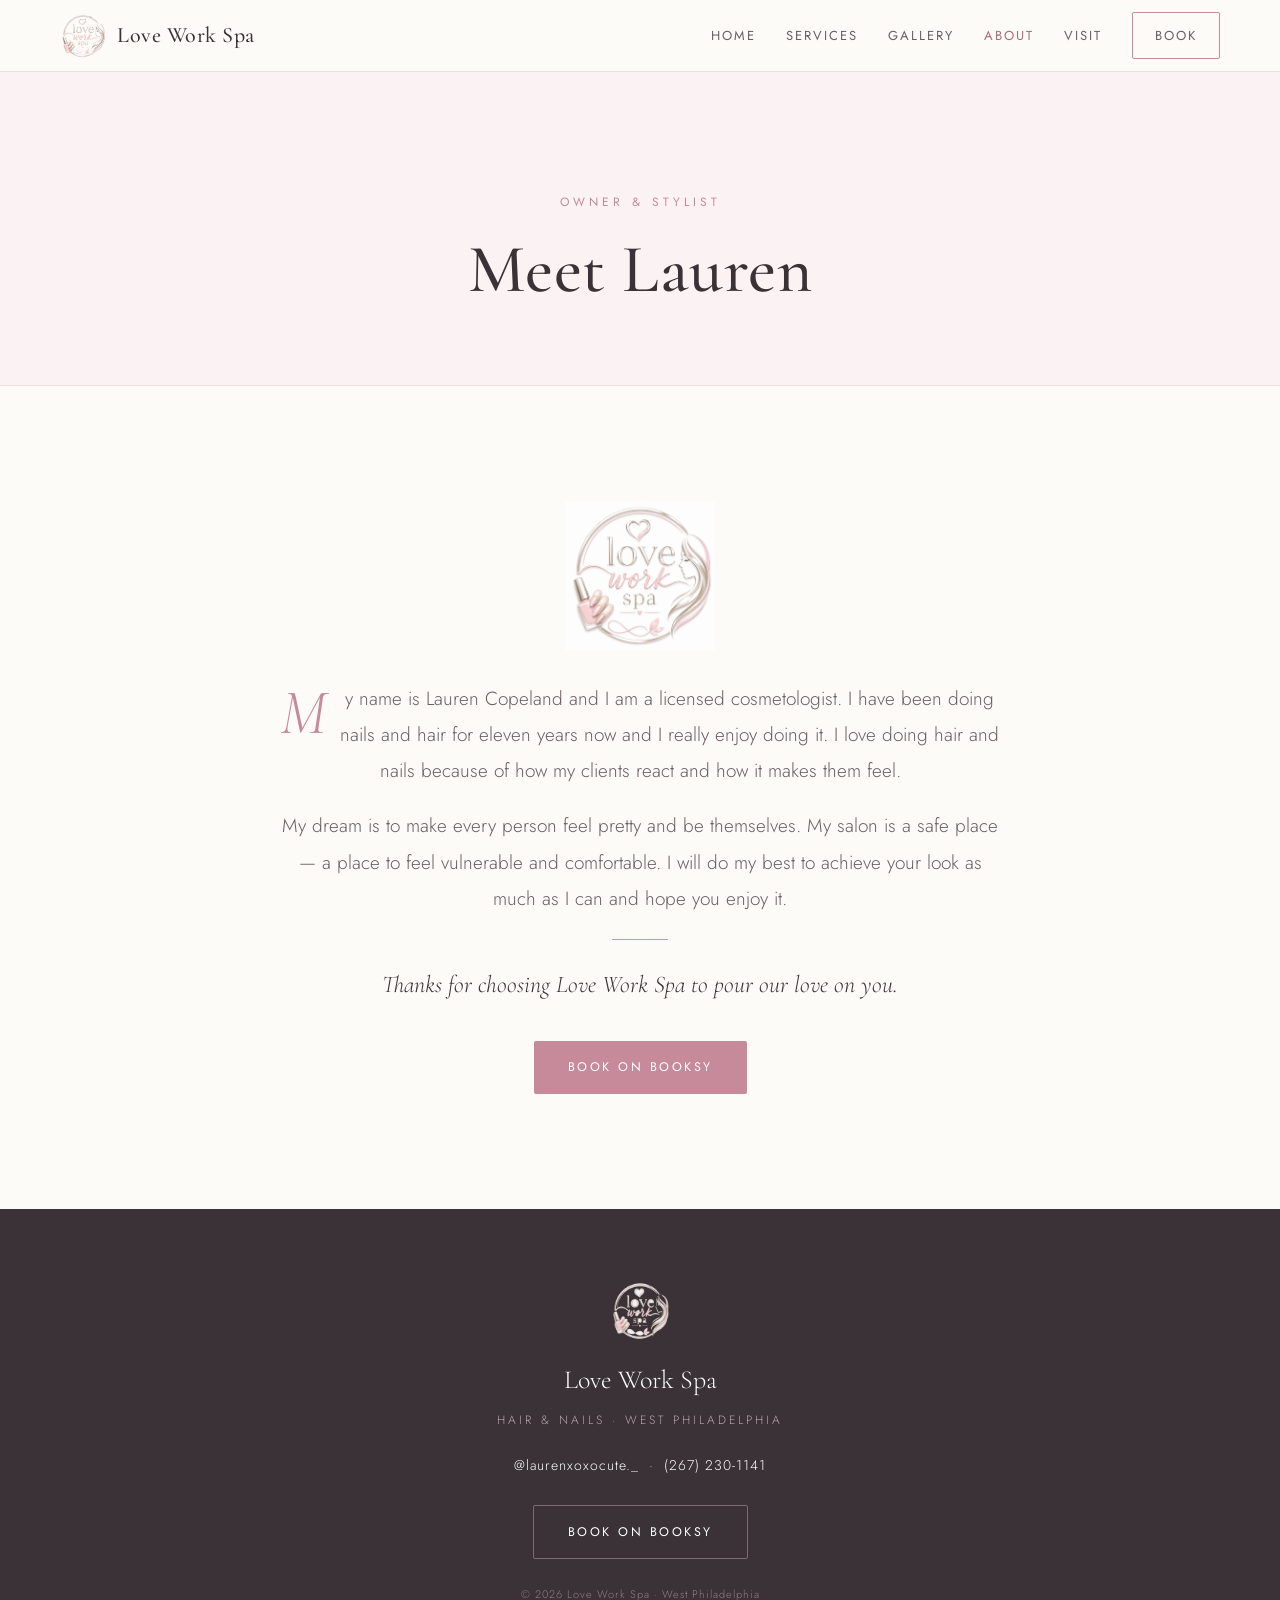
==== about.html @ d695d3a8 "Rebuild as multi-page luxury salon site (Cormorant + Jost, Home/Services/Gallery/About/Visit)" ====
<!doctype html>
<html lang="en">
<head>
<meta charset="utf-8">
<meta name="viewport" content="width=device-width, initial-scale=1">
<title>About Lauren — Love Work Spa</title>
<link rel="preconnect" href="https://fonts.googleapis.com">
<link rel="preconnect" href="https://fonts.gstatic.com" crossorigin>
<link href="https://fonts.googleapis.com/css2?family=Cormorant+Garamond:ital,wght@0,400;0,500;0,600;1,400;1,500&family=Jost:wght@300;400;500&display=swap" rel="stylesheet">
<link rel="stylesheet" href="style.css">
<link rel="icon" href="brand/logo-transparent.png">
</head>
<body>

<header class="site-header">
  <div class="wrap nav">
    <a href="index.html" class="logo-link"><img src="brand/logo-transparent.png" alt="Love Work Spa"><span>Love Work Spa</span></a>
    <nav class="menu">
      <a href="index.html">Home</a>
      <a href="services.html">Services</a>
      <a href="gallery.html">Gallery</a>
      <a href="about.html" class="active">About</a>
      <a href="book.html">Visit</a>
      <a class="btn btn-line" href="https://booksy.com/en-us/1821512_love-work-spa_nail-salon_134598_philadelphia" target="_blank" rel="noopener">Book</a>
    </nav>
  </div>
</header>

<div class="page-hero">
  <div class="wrap">
    <div class="kicker">Owner &amp; Stylist</div>
    <h1>Meet Lauren</h1>
  </div>
</div>

<section>
  <div class="wrap">
    <div class="about-body">
      <img src="brand/logo-original.png" alt="Love Work Spa" style="width:150px;margin:0 auto 30px">
      <p class="first-letter">My name is Lauren Copeland and I am a licensed cosmetologist. I have been doing nails and hair for eleven years now and I really enjoy doing it. I love doing hair and nails because of how my clients react and how it makes them feel.</p>
      <p>My dream is to make every person feel pretty and be themselves. My salon is a safe place — a place to feel vulnerable and comfortable. I will do my best to achieve your look as much as I can and hope you enjoy it.</p>
      <hr class="rule">
      <p style="font-family:var(--serif);font-style:italic;font-size:24px;color:var(--ink)">Thanks for choosing Love Work Spa to pour our love on you.</p>
      <div style="margin-top:34px"><a class="btn btn-solid" href="https://booksy.com/en-us/1821512_love-work-spa_nail-salon_134598_philadelphia" target="_blank" rel="noopener">Book on Booksy</a></div>
    </div>
  </div>
</section>

<footer class="site-footer">
  <div class="wrap">
    <img class="foot-logo" src="brand/logo-transparent.png" alt="Love Work Spa">
    <div class="fname">Love Work Spa</div>
    <div class="ftag">Hair &amp; Nails · West Philadelphia</div>
    <div class="flinks"><a href="https://instagram.com/laurenxoxocute._" target="_blank" rel="noopener">@laurenxoxocute._</a> &nbsp;·&nbsp; <a href="sms:+12672301141">(267) 230-1141</a></div>
    <a class="btn btn-line" style="border-color:#7a6d70;color:#fff" href="https://booksy.com/en-us/1821512_love-work-spa_nail-salon_134598_philadelphia" target="_blank" rel="noopener">Book on Booksy</a>
    <div class="copy">© 2026 Love Work Spa · West Philadelphia</div>
  </div>
</footer>

</body>
</html>
---- style.css ----
/* ===== Love Work Spa — luxury salon design system ===== */
:root{
  --ivory:#fdfbf7; --cream:#f7f0e9; --blush:#f4e3e6; --blush-soft:#fbf2f3;
  --rose:#c68a9a; --rose-deep:#a96b7c; --gold:#c3a878; --gold-soft:#e6dcc7;
  --ink:#3a3236; --soft-ink:#6a5f63; --mut:#a2969a; --line:#ece2dd;
  --serif:'Cormorant Garamond',Georgia,'Times New Roman',serif;
  --sans:'Jost',-apple-system,BlinkMacSystemFont,'Segoe UI',Helvetica,sans-serif;
}
*{box-sizing:border-box;}
html{scroll-behavior:smooth;}
body{margin:0;background:var(--ivory);color:var(--ink);font-family:var(--sans);
     font-weight:300;font-size:17px;line-height:1.8;-webkit-font-smoothing:antialiased;}
img{max-width:100%;display:block;}
a{color:inherit;text-decoration:none;}
.wrap{max-width:1160px;margin:0 auto;padding:0 clamp(22px,5vw,52px);}

h1,h2,h3{font-family:var(--serif);font-weight:500;margin:0;line-height:1.12;letter-spacing:.5px;}
h1{font-size:clamp(42px,7vw,82px);}
h2{font-size:clamp(30px,4.6vw,52px);}
h3{font-size:22px;}
p{margin:0 0 1em;color:var(--soft-ink);}

.kicker{font-family:var(--sans);text-transform:uppercase;letter-spacing:4px;
        font-size:12px;font-weight:400;color:var(--rose);margin-bottom:18px;}
.rule{width:56px;height:1px;background:var(--gold);margin:22px auto;border:0;}
.center{text-align:center;}

/* buttons */
.btn{display:inline-block;font-family:var(--sans);font-size:12.5px;font-weight:400;
     letter-spacing:2.5px;text-transform:uppercase;padding:15px 34px;border-radius:2px;
     transition:.25s;cursor:pointer;}
.btn-solid{background:var(--rose);color:#fff;}
.btn-solid:hover{background:var(--rose-deep);}
.btn-line{border:1px solid var(--rose);color:var(--rose-deep);}
.btn-line:hover{background:var(--rose);color:#fff;}
.btn-ivory{background:#fff;color:var(--rose-deep);}
.btn-ivory:hover{background:var(--cream);}

/* header */
.site-header{position:sticky;top:0;z-index:80;background:rgba(253,251,247,.88);
  backdrop-filter:saturate(1.3) blur(10px);border-bottom:1px solid var(--line);}
.nav{display:flex;align-items:center;justify-content:space-between;gap:20px;padding:12px 0;}
.logo-link{display:flex;align-items:center;gap:11px;}
.logo-link img{height:46px;width:46px;object-fit:contain;}
.logo-link span{font-family:var(--serif);font-size:22px;font-weight:500;letter-spacing:.5px;}
.menu{display:flex;align-items:center;gap:30px;}
.menu a{font-size:13px;letter-spacing:2px;text-transform:uppercase;color:var(--soft-ink);
        font-weight:400;transition:.2s;}
.menu a:hover,.menu a.active{color:var(--rose-deep);}
.menu .btn-line{padding:11px 22px;}
@media(max-width:820px){ .menu a:not(.btn-line){display:none;} .logo-link span{display:none;} }

/* section rhythm */
section{padding:clamp(64px,9vw,120px) 0;}
.sec-head{max-width:640px;margin:0 auto clamp(38px,5vw,62px);text-align:center;}
.sec-head p{color:var(--soft-ink);}

/* page hero (interior pages) */
.page-hero{background:var(--blush-soft);text-align:center;padding:clamp(70px,10vw,120px) 0 clamp(48px,6vw,80px);
           border-bottom:1px solid var(--line);}
.page-hero h1{font-size:clamp(40px,6vw,68px);}

/* home hero */
.hero{background:
     radial-gradient(120% 80% at 50% -10%, var(--blush-soft) 0%, var(--ivory) 60%);
     text-align:center;padding:clamp(56px,8vw,96px) 0 clamp(64px,9vw,110px);}
.hero .logo{width:clamp(140px,20vw,196px);margin:0 auto 26px;
     filter:drop-shadow(0 20px 44px rgba(176,107,124,.16));}
.hero h1{font-style:italic;font-weight:500;}
.hero .lead{max-width:560px;margin:20px auto 32px;font-size:19px;color:var(--soft-ink);}
.hero .cta{display:flex;gap:16px;justify-content:center;flex-wrap:wrap;}
.hero .meta{margin-top:30px;font-size:12px;letter-spacing:2.5px;text-transform:uppercase;color:var(--mut);}

/* three-column feature */
.trio{display:grid;grid-template-columns:repeat(3,1fr);gap:clamp(20px,4vw,50px);text-align:center;}
.trio .t h3{margin-bottom:10px;}
.trio .t p{font-size:15px;}
.trio .t .price{font-family:var(--serif);font-size:18px;color:var(--rose-deep);font-style:italic;}
@media(max-width:720px){ .trio{grid-template-columns:1fr;gap:36px;} }

/* signature photo row */
.showcase{display:grid;grid-template-columns:repeat(3,1fr);gap:16px;}
.showcase img{aspect-ratio:4/5;object-fit:cover;border-radius:3px;}
@media(max-width:720px){ .showcase{grid-template-columns:1fr 1fr;} }

/* quote / about teaser */
.quote{background:var(--cream);}
.quote blockquote{max-width:760px;margin:0 auto;text-align:center;font-family:var(--serif);
     font-style:italic;font-size:clamp(22px,3.2vw,32px);line-height:1.5;color:var(--ink);}
.quote .by{margin-top:24px;font-family:var(--sans);font-style:normal;font-size:13px;
     letter-spacing:2px;text-transform:uppercase;color:var(--rose);}

/* booking band */
.band{background:var(--rose);color:#fff;text-align:center;}
.band h2{color:#fff;}
.band p{color:rgba(255,255,255,.9);}
.band .kicker{color:rgba(255,255,255,.8);}

/* services menu */
.menu-grid{display:grid;grid-template-columns:repeat(2,1fr);gap:clamp(28px,4vw,54px);}
@media(max-width:760px){ .menu-grid{grid-template-columns:1fr;} }
.cat h3{font-size:26px;color:var(--ink);}
.cat .sub{font-size:11.5px;letter-spacing:2px;text-transform:uppercase;color:var(--mut);margin:4px 0 16px;}
.cat .line{display:flex;justify-content:space-between;gap:16px;align-items:baseline;
     padding:10px 0;border-bottom:1px solid var(--line);font-size:15.5px;color:var(--soft-ink);}
.cat .line .d{font-family:var(--serif);font-size:20px;font-style:italic;color:var(--rose-deep);white-space:nowrap;}
.cat .add{margin-top:14px;font-size:13.5px;color:var(--mut);}
.cat .add b{color:var(--ink);font-weight:500;}

/* gallery */
.gal{columns:3;column-gap:14px;}
.gal img{width:100%;margin-bottom:14px;border-radius:3px;break-inside:avoid;}
@media(max-width:900px){ .gal{columns:2;} }
@media(max-width:520px){ .gal{columns:1;} }

/* about */
.about-body{max-width:720px;margin:0 auto;text-align:center;}
.about-body p{font-size:19px;line-height:1.9;}
.first-letter::first-letter{font-family:var(--serif);font-size:64px;float:left;line-height:.8;
     padding:6px 12px 0 0;color:var(--rose);font-style:italic;}

/* visit / contact */
.info{display:grid;grid-template-columns:repeat(2,1fr);gap:2px;max-width:760px;margin:0 auto clamp(34px,5vw,50px);
     border:1px solid var(--line);background:var(--line);}
.info .cell{background:var(--ivory);padding:30px 26px;text-align:center;}
.info .lab{font-size:11px;letter-spacing:2.5px;text-transform:uppercase;color:var(--rose);margin-bottom:8px;}
.info .val{font-family:var(--serif);font-size:22px;color:var(--ink);}
.info .val a{border-bottom:1px solid var(--gold-soft);}
@media(max-width:560px){ .info{grid-template-columns:1fr;} }
.deposit{text-align:center;color:var(--mut);font-size:14px;margin-top:8px;}
.deposit b{color:var(--rose-deep);}

/* footer */
.site-footer{background:var(--ink);color:#d8ccce;text-align:center;padding:clamp(48px,6vw,72px) 0;}
.site-footer .foot-logo{height:60px;margin:0 auto 16px;opacity:.95;}
.site-footer .fname{font-family:var(--serif);font-size:26px;color:#fff;margin-bottom:6px;}
.site-footer .ftag{font-size:12px;letter-spacing:3px;text-transform:uppercase;color:#b6a9ab;margin-bottom:22px;}
.site-footer a{color:#fff;}
.site-footer .flinks{font-size:14px;letter-spacing:1px;margin-bottom:26px;}
.site-footer .copy{margin-top:26px;font-size:11px;letter-spacing:1px;color:#8f8285;}
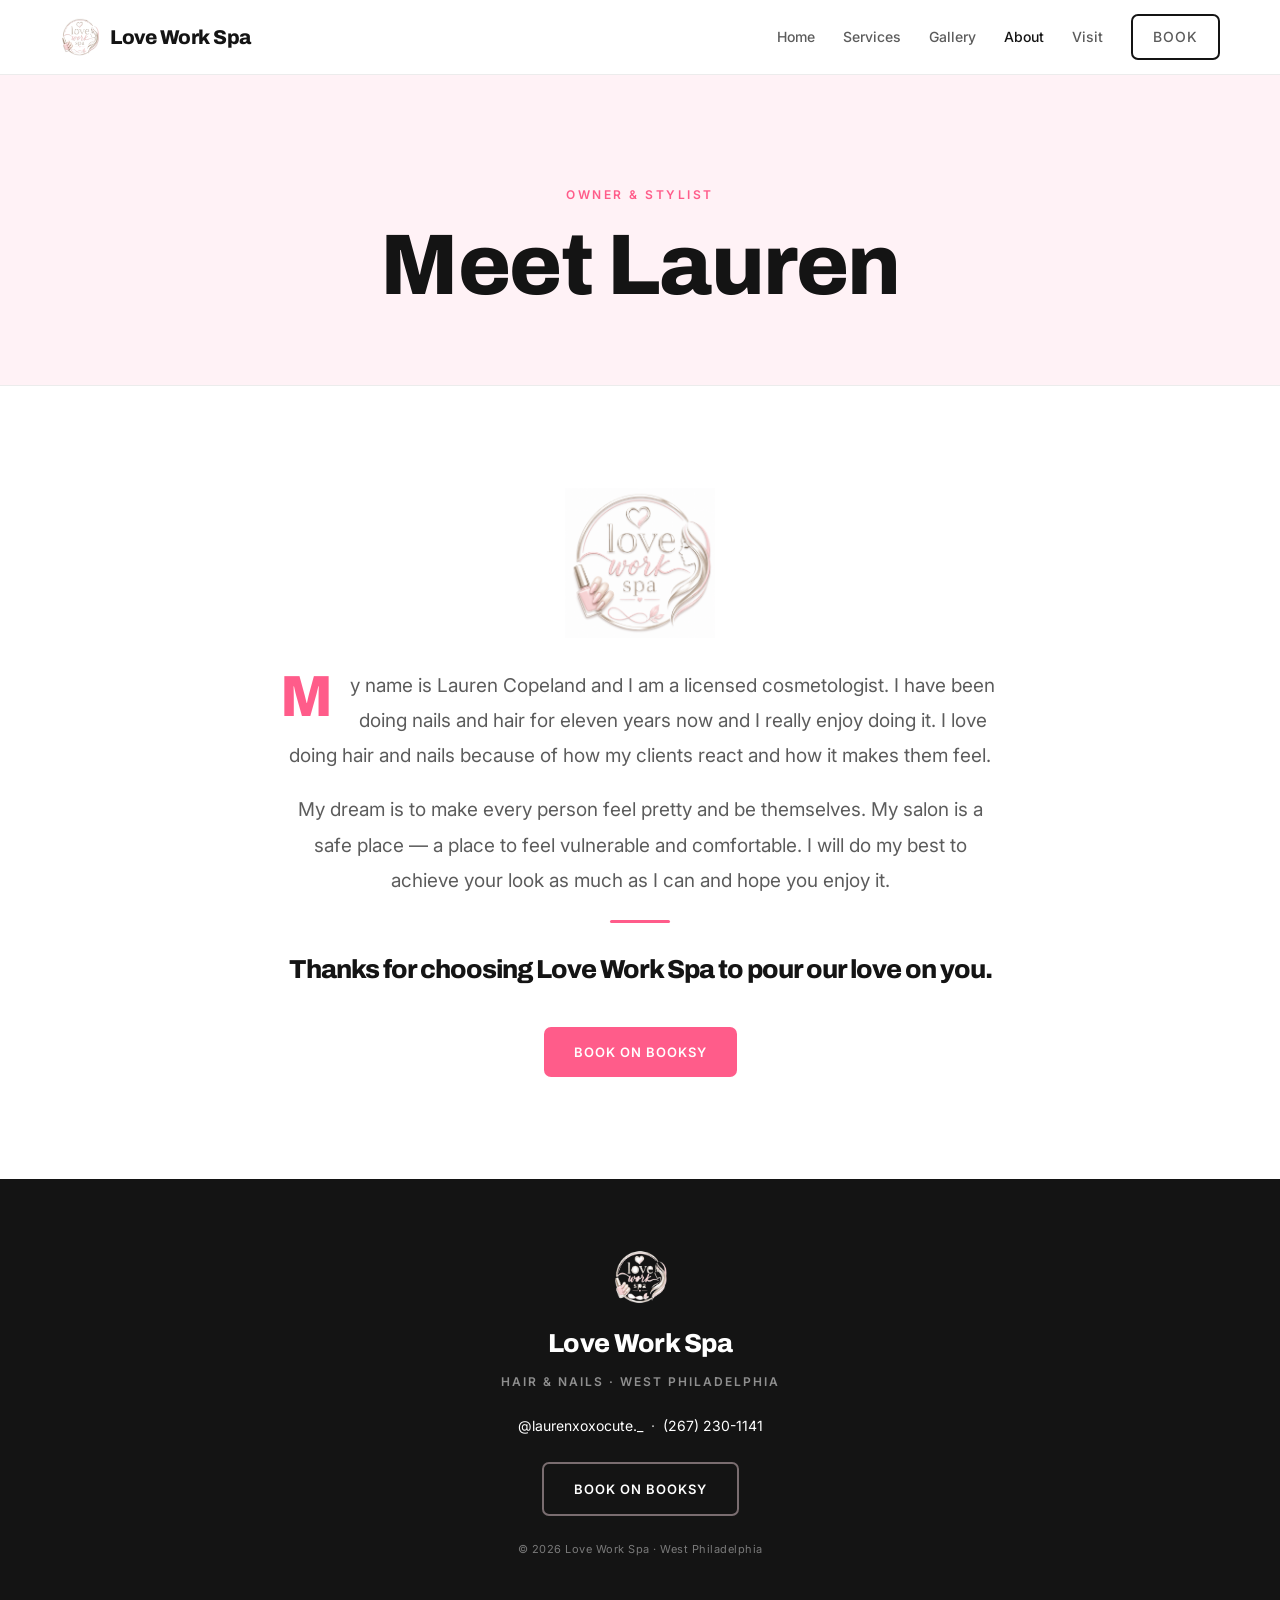
==== commit 4aeb5360: "Restyle site: Modern & Bold (Archivo + Inter, white/pink, Glossier vibe)" ====
--- a/about.html
+++ b/about.html
@@ -6,7 +6,7 @@
 <title>About Lauren — Love Work Spa</title>
 <link rel="preconnect" href="https://fonts.googleapis.com">
 <link rel="preconnect" href="https://fonts.gstatic.com" crossorigin>
-<link href="https://fonts.googleapis.com/css2?family=Cormorant+Garamond:ital,wght@0,400;0,500;0,600;1,400;1,500&family=Jost:wght@300;400;500&display=swap" rel="stylesheet">
+<link href="https://fonts.googleapis.com/css2?family=Archivo:wght@500;700;800&family=Inter:wght@300;400;500;600&display=swap" rel="stylesheet">
 <link rel="stylesheet" href="style.css">
 <link rel="icon" href="brand/logo-transparent.png">
 </head>
@@ -40,7 +40,7 @@
       <p class="first-letter">My name is Lauren Copeland and I am a licensed cosmetologist. I have been doing nails and hair for eleven years now and I really enjoy doing it. I love doing hair and nails because of how my clients react and how it makes them feel.</p>
       <p>My dream is to make every person feel pretty and be themselves. My salon is a safe place — a place to feel vulnerable and comfortable. I will do my best to achieve your look as much as I can and hope you enjoy it.</p>
       <hr class="rule">
-      <p style="font-family:var(--serif);font-style:italic;font-size:24px;color:var(--ink)">Thanks for choosing Love Work Spa to pour our love on you.</p>
+      <p style="font-family:var(--display);font-weight:800;font-size:26px;letter-spacing:-1px;color:var(--ink)">Thanks for choosing Love Work Spa to pour our love on you.</p>
       <div style="margin-top:34px"><a class="btn btn-solid" href="https://booksy.com/en-us/1821512_love-work-spa_nail-salon_134598_philadelphia" target="_blank" rel="noopener">Book on Booksy</a></div>
     </div>
   </div>
--- a/style.css
+++ b/style.css
@@ -1,140 +1,136 @@
-/* ===== Love Work Spa — luxury salon design system ===== */
+/* ===== Love Work Spa — Modern & Bold ===== */
 :root{
-  --ivory:#fdfbf7; --cream:#f7f0e9; --blush:#f4e3e6; --blush-soft:#fbf2f3;
-  --rose:#c68a9a; --rose-deep:#a96b7c; --gold:#c3a878; --gold-soft:#e6dcc7;
-  --ink:#3a3236; --soft-ink:#6a5f63; --mut:#a2969a; --line:#ece2dd;
-  --serif:'Cormorant Garamond',Georgia,'Times New Roman',serif;
-  --sans:'Jost',-apple-system,BlinkMacSystemFont,'Segoe UI',Helvetica,sans-serif;
+  --pink:#ff5c8a; --pink-deep:#e63f70; --tint:#ffd6e2; --blush-soft:#fff2f6;
+  --ink:#141414; --soft-ink:#5c5c5c; --mut:#9a9a9a; --line:#ececec; --bg:#ffffff;
+  --display:'Archivo',-apple-system,BlinkMacSystemFont,sans-serif;
+  --sans:'Inter',-apple-system,BlinkMacSystemFont,'Segoe UI',Helvetica,sans-serif;
+  --serif:'Archivo',sans-serif;
 }
 *{box-sizing:border-box;}
 html{scroll-behavior:smooth;}
-body{margin:0;background:var(--ivory);color:var(--ink);font-family:var(--sans);
-     font-weight:300;font-size:17px;line-height:1.8;-webkit-font-smoothing:antialiased;}
+body{margin:0;background:var(--bg);color:var(--ink);font-family:var(--sans);
+     font-weight:400;font-size:17px;line-height:1.7;-webkit-font-smoothing:antialiased;}
 img{max-width:100%;display:block;}
 a{color:inherit;text-decoration:none;}
-.wrap{max-width:1160px;margin:0 auto;padding:0 clamp(22px,5vw,52px);}
+.wrap{max-width:1160px;margin:0 auto;padding:0 clamp(20px,5vw,52px);}
 
-h1,h2,h3{font-family:var(--serif);font-weight:500;margin:0;line-height:1.12;letter-spacing:.5px;}
-h1{font-size:clamp(42px,7vw,82px);}
-h2{font-size:clamp(30px,4.6vw,52px);}
-h3{font-size:22px;}
+h1,h2,h3{font-family:var(--display);font-weight:800;margin:0;line-height:1.04;letter-spacing:-1.5px;color:var(--ink);}
+h1{font-size:clamp(40px,7.5vw,86px);}
+h2{font-size:clamp(30px,4.6vw,54px);}
+h3{font-size:22px;letter-spacing:-.5px;}
 p{margin:0 0 1em;color:var(--soft-ink);}
 
-.kicker{font-family:var(--sans);text-transform:uppercase;letter-spacing:4px;
-        font-size:12px;font-weight:400;color:var(--rose);margin-bottom:18px;}
-.rule{width:56px;height:1px;background:var(--gold);margin:22px auto;border:0;}
+.kicker{font-family:var(--sans);text-transform:uppercase;letter-spacing:2.5px;
+        font-size:12px;font-weight:600;color:var(--pink);margin-bottom:16px;}
+.rule{width:60px;height:3px;background:var(--pink);margin:22px auto;border:0;border-radius:2px;}
 .center{text-align:center;}
 
-/* buttons */
-.btn{display:inline-block;font-family:var(--sans);font-size:12.5px;font-weight:400;
-     letter-spacing:2.5px;text-transform:uppercase;padding:15px 34px;border-radius:2px;
-     transition:.25s;cursor:pointer;}
-.btn-solid{background:var(--rose);color:#fff;}
-.btn-solid:hover{background:var(--rose-deep);}
-.btn-line{border:1px solid var(--rose);color:var(--rose-deep);}
-.btn-line:hover{background:var(--rose);color:#fff;}
-.btn-ivory{background:#fff;color:var(--rose-deep);}
-.btn-ivory:hover{background:var(--cream);}
+.btn{display:inline-block;font-family:var(--sans);font-size:13px;font-weight:600;
+     letter-spacing:1px;text-transform:uppercase;padding:14px 30px;border-radius:7px;transition:.2s;cursor:pointer;}
+.btn-solid{background:var(--pink);color:#fff;}
+.btn-solid:hover{background:var(--pink-deep);}
+.btn-line{border:2px solid var(--ink);color:var(--ink);}
+.btn-line:hover{background:var(--ink);color:#fff;}
+.btn-ivory{background:#fff;color:var(--pink-deep);}
+.btn-ivory:hover{background:var(--tint);}
 
 /* header */
-.site-header{position:sticky;top:0;z-index:80;background:rgba(253,251,247,.88);
-  backdrop-filter:saturate(1.3) blur(10px);border-bottom:1px solid var(--line);}
-.nav{display:flex;align-items:center;justify-content:space-between;gap:20px;padding:12px 0;}
-.logo-link{display:flex;align-items:center;gap:11px;}
-.logo-link img{height:46px;width:46px;object-fit:contain;}
-.logo-link span{font-family:var(--serif);font-size:22px;font-weight:500;letter-spacing:.5px;}
-.menu{display:flex;align-items:center;gap:30px;}
-.menu a{font-size:13px;letter-spacing:2px;text-transform:uppercase;color:var(--soft-ink);
-        font-weight:400;transition:.2s;}
-.menu a:hover,.menu a.active{color:var(--rose-deep);}
-.menu .btn-line{padding:11px 22px;}
+.site-header{position:sticky;top:0;z-index:80;background:rgba(255,255,255,.92);
+  backdrop-filter:blur(10px);border-bottom:1px solid var(--line);}
+.nav{display:flex;align-items:center;justify-content:space-between;gap:20px;padding:14px 0;}
+.logo-link{display:flex;align-items:center;gap:10px;}
+.logo-link img{height:40px;width:40px;object-fit:contain;}
+.logo-link span{font-family:var(--display);font-size:20px;font-weight:800;letter-spacing:-.5px;}
+.menu{display:flex;align-items:center;gap:28px;}
+.menu a{font-size:14px;font-weight:500;color:var(--soft-ink);transition:.2s;}
+.menu a:hover,.menu a.active{color:var(--ink);}
+.menu .btn-line{padding:9px 20px;}
 @media(max-width:820px){ .menu a:not(.btn-line){display:none;} .logo-link span{display:none;} }
 
-/* section rhythm */
-section{padding:clamp(64px,9vw,120px) 0;}
-.sec-head{max-width:640px;margin:0 auto clamp(38px,5vw,62px);text-align:center;}
+section{padding:clamp(60px,8vw,110px) 0;}
+.sec-head{max-width:640px;margin:0 auto clamp(36px,5vw,58px);text-align:center;}
 .sec-head p{color:var(--soft-ink);}
 
-/* page hero (interior pages) */
-.page-hero{background:var(--blush-soft);text-align:center;padding:clamp(70px,10vw,120px) 0 clamp(48px,6vw,80px);
-           border-bottom:1px solid var(--line);}
-.page-hero h1{font-size:clamp(40px,6vw,68px);}
+.page-hero{background:var(--blush-soft);text-align:center;
+  padding:clamp(64px,9vw,110px) 0 clamp(46px,6vw,74px);border-bottom:1px solid var(--line);}
 
 /* home hero */
-.hero{background:
-     radial-gradient(120% 80% at 50% -10%, var(--blush-soft) 0%, var(--ivory) 60%);
-     text-align:center;padding:clamp(56px,8vw,96px) 0 clamp(64px,9vw,110px);}
-.hero .logo{width:clamp(140px,20vw,196px);margin:0 auto 26px;
-     filter:drop-shadow(0 20px 44px rgba(176,107,124,.16));}
-.hero h1{font-style:italic;font-weight:500;}
+.hero{text-align:center;padding:clamp(50px,7vw,90px) 0 clamp(60px,8vw,100px);
+  background:radial-gradient(130% 90% at 50% 0%, var(--blush-soft), #fff 62%);}
+.hero .logo{width:clamp(120px,16vw,168px);margin:0 auto 22px;}
+.hero h1{font-style:normal;}
 .hero .lead{max-width:560px;margin:20px auto 32px;font-size:19px;color:var(--soft-ink);}
-.hero .cta{display:flex;gap:16px;justify-content:center;flex-wrap:wrap;}
-.hero .meta{margin-top:30px;font-size:12px;letter-spacing:2.5px;text-transform:uppercase;color:var(--mut);}
+.hero .cta{display:flex;gap:14px;justify-content:center;flex-wrap:wrap;}
+.hero .meta{margin-top:28px;font-size:12px;letter-spacing:1.5px;text-transform:uppercase;color:var(--mut);font-weight:600;}
 
-/* three-column feature */
-.trio{display:grid;grid-template-columns:repeat(3,1fr);gap:clamp(20px,4vw,50px);text-align:center;}
+/* trio */
+.trio{display:grid;grid-template-columns:repeat(3,1fr);gap:clamp(18px,3vw,26px);text-align:center;}
+.trio .t{padding:34px 24px;border:1px solid var(--line);border-radius:16px;transition:.2s;}
+.trio .t:hover{border-color:var(--pink);box-shadow:0 22px 44px -30px rgba(255,92,138,.6);}
 .trio .t h3{margin-bottom:10px;}
 .trio .t p{font-size:15px;}
-.trio .t .price{font-family:var(--serif);font-size:18px;color:var(--rose-deep);font-style:italic;}
-@media(max-width:720px){ .trio{grid-template-columns:1fr;gap:36px;} }
+.trio .t .price{font-family:var(--display);font-weight:800;font-size:18px;color:var(--pink);}
+@media(max-width:720px){ .trio{grid-template-columns:1fr;} }
 
-/* signature photo row */
+/* showcase */
 .showcase{display:grid;grid-template-columns:repeat(3,1fr);gap:16px;}
-.showcase img{aspect-ratio:4/5;object-fit:cover;border-radius:3px;}
+.showcase img{aspect-ratio:4/5;object-fit:cover;border-radius:12px;}
 @media(max-width:720px){ .showcase{grid-template-columns:1fr 1fr;} }
 
-/* quote / about teaser */
-.quote{background:var(--cream);}
-.quote blockquote{max-width:760px;margin:0 auto;text-align:center;font-family:var(--serif);
-     font-style:italic;font-size:clamp(22px,3.2vw,32px);line-height:1.5;color:var(--ink);}
-.quote .by{margin-top:24px;font-family:var(--sans);font-style:normal;font-size:13px;
-     letter-spacing:2px;text-transform:uppercase;color:var(--rose);}
+/* quote (dark) */
+.quote{background:var(--ink);}
+.quote blockquote{max-width:820px;margin:0 auto;text-align:center;font-family:var(--display);
+  font-weight:800;font-size:clamp(26px,4vw,44px);line-height:1.18;letter-spacing:-1px;color:#fff;}
+.quote .by{margin-top:22px;font-family:var(--sans);font-size:13px;font-weight:600;
+  letter-spacing:2px;text-transform:uppercase;color:var(--pink);}
+.quote .btn-line{border-color:#fff;color:#fff;}
+.quote .btn-line:hover{background:#fff;color:var(--ink);}
 
-/* booking band */
-.band{background:var(--rose);color:#fff;text-align:center;}
-.band h2{color:#fff;}
-.band p{color:rgba(255,255,255,.9);}
-.band .kicker{color:rgba(255,255,255,.8);}
+/* band */
+.band{background:var(--pink);color:#fff;text-align:center;}
+.band h2{color:#fff;} .band .kicker{color:#fff;opacity:.9;} .band p{color:rgba(255,255,255,.92);}
 
-/* services menu */
-.menu-grid{display:grid;grid-template-columns:repeat(2,1fr);gap:clamp(28px,4vw,54px);}
+/* services */
+.menu-grid{display:grid;grid-template-columns:repeat(2,1fr);gap:clamp(22px,3vw,32px);}
 @media(max-width:760px){ .menu-grid{grid-template-columns:1fr;} }
-.cat h3{font-size:26px;color:var(--ink);}
-.cat .sub{font-size:11.5px;letter-spacing:2px;text-transform:uppercase;color:var(--mut);margin:4px 0 16px;}
+.cat{padding:28px;border:1px solid var(--line);border-radius:16px;}
+.cat h3{font-size:24px;}
+.cat .sub{font-size:11.5px;font-weight:600;letter-spacing:1.5px;text-transform:uppercase;color:var(--pink);margin:4px 0 16px;}
 .cat .line{display:flex;justify-content:space-between;gap:16px;align-items:baseline;
-     padding:10px 0;border-bottom:1px solid var(--line);font-size:15.5px;color:var(--soft-ink);}
-.cat .line .d{font-family:var(--serif);font-size:20px;font-style:italic;color:var(--rose-deep);white-space:nowrap;}
+  padding:9px 0;border-bottom:1px solid var(--line);font-size:15.5px;color:var(--soft-ink);}
+.cat .line .d{font-family:var(--display);font-weight:700;font-size:16px;color:var(--ink);white-space:nowrap;}
 .cat .add{margin-top:14px;font-size:13.5px;color:var(--mut);}
-.cat .add b{color:var(--ink);font-weight:500;}
+.cat .add b{color:var(--ink);font-weight:600;}
 
 /* gallery */
 .gal{columns:3;column-gap:14px;}
-.gal img{width:100%;margin-bottom:14px;border-radius:3px;break-inside:avoid;}
+.gal img{width:100%;margin-bottom:14px;border-radius:12px;break-inside:avoid;}
 @media(max-width:900px){ .gal{columns:2;} }
 @media(max-width:520px){ .gal{columns:1;} }
 
 /* about */
 .about-body{max-width:720px;margin:0 auto;text-align:center;}
-.about-body p{font-size:19px;line-height:1.9;}
-.first-letter::first-letter{font-family:var(--serif);font-size:64px;float:left;line-height:.8;
-     padding:6px 12px 0 0;color:var(--rose);font-style:italic;}
+.about-body p{font-size:19px;line-height:1.85;}
+.first-letter::first-letter{font-family:var(--display);font-weight:800;font-size:58px;
+  float:left;line-height:.8;padding:6px 12px 0 0;color:var(--pink);}
 
-/* visit / contact */
-.info{display:grid;grid-template-columns:repeat(2,1fr);gap:2px;max-width:760px;margin:0 auto clamp(34px,5vw,50px);
-     border:1px solid var(--line);background:var(--line);}
-.info .cell{background:var(--ivory);padding:30px 26px;text-align:center;}
-.info .lab{font-size:11px;letter-spacing:2.5px;text-transform:uppercase;color:var(--rose);margin-bottom:8px;}
-.info .val{font-family:var(--serif);font-size:22px;color:var(--ink);}
-.info .val a{border-bottom:1px solid var(--gold-soft);}
+/* info */
+.info{display:grid;grid-template-columns:repeat(2,1fr);gap:14px;max-width:760px;margin:0 auto clamp(32px,5vw,48px);}
+.info .cell{background:var(--blush-soft);padding:30px 26px;text-align:center;border-radius:14px;}
+.info .lab{font-size:11px;font-weight:600;letter-spacing:2px;text-transform:uppercase;color:var(--pink);margin-bottom:8px;}
+.info .val{font-family:var(--display);font-weight:700;font-size:20px;color:var(--ink);letter-spacing:-.5px;}
+.info .val a{border-bottom:2px solid var(--tint);}
 @media(max-width:560px){ .info{grid-template-columns:1fr;} }
 .deposit{text-align:center;color:var(--mut);font-size:14px;margin-top:8px;}
-.deposit b{color:var(--rose-deep);}
+.deposit b{color:var(--pink);}
 
 /* footer */
-.site-footer{background:var(--ink);color:#d8ccce;text-align:center;padding:clamp(48px,6vw,72px) 0;}
-.site-footer .foot-logo{height:60px;margin:0 auto 16px;opacity:.95;}
-.site-footer .fname{font-family:var(--serif);font-size:26px;color:#fff;margin-bottom:6px;}
-.site-footer .ftag{font-size:12px;letter-spacing:3px;text-transform:uppercase;color:#b6a9ab;margin-bottom:22px;}
+.site-footer{background:var(--ink);color:#c9c9c9;text-align:center;padding:clamp(46px,6vw,70px) 0;}
+.site-footer .foot-logo{height:56px;margin:0 auto 16px;}
+.site-footer .fname{font-family:var(--display);font-weight:800;font-size:26px;color:#fff;letter-spacing:-.5px;margin-bottom:6px;}
+.site-footer .ftag{font-size:12px;font-weight:600;letter-spacing:2px;text-transform:uppercase;color:#8f8f8f;margin-bottom:22px;}
 .site-footer a{color:#fff;}
-.site-footer .flinks{font-size:14px;letter-spacing:1px;margin-bottom:26px;}
-.site-footer .copy{margin-top:26px;font-size:11px;letter-spacing:1px;color:#8f8285;}
+.site-footer .flinks{font-size:14px;margin-bottom:24px;}
+.site-footer .btn-line{border-color:#fff;color:#fff;}
+.site-footer .btn-line:hover{background:#fff;color:var(--ink);}
+.site-footer .copy{margin-top:24px;font-size:11px;letter-spacing:.5px;color:#7a7a7a;}
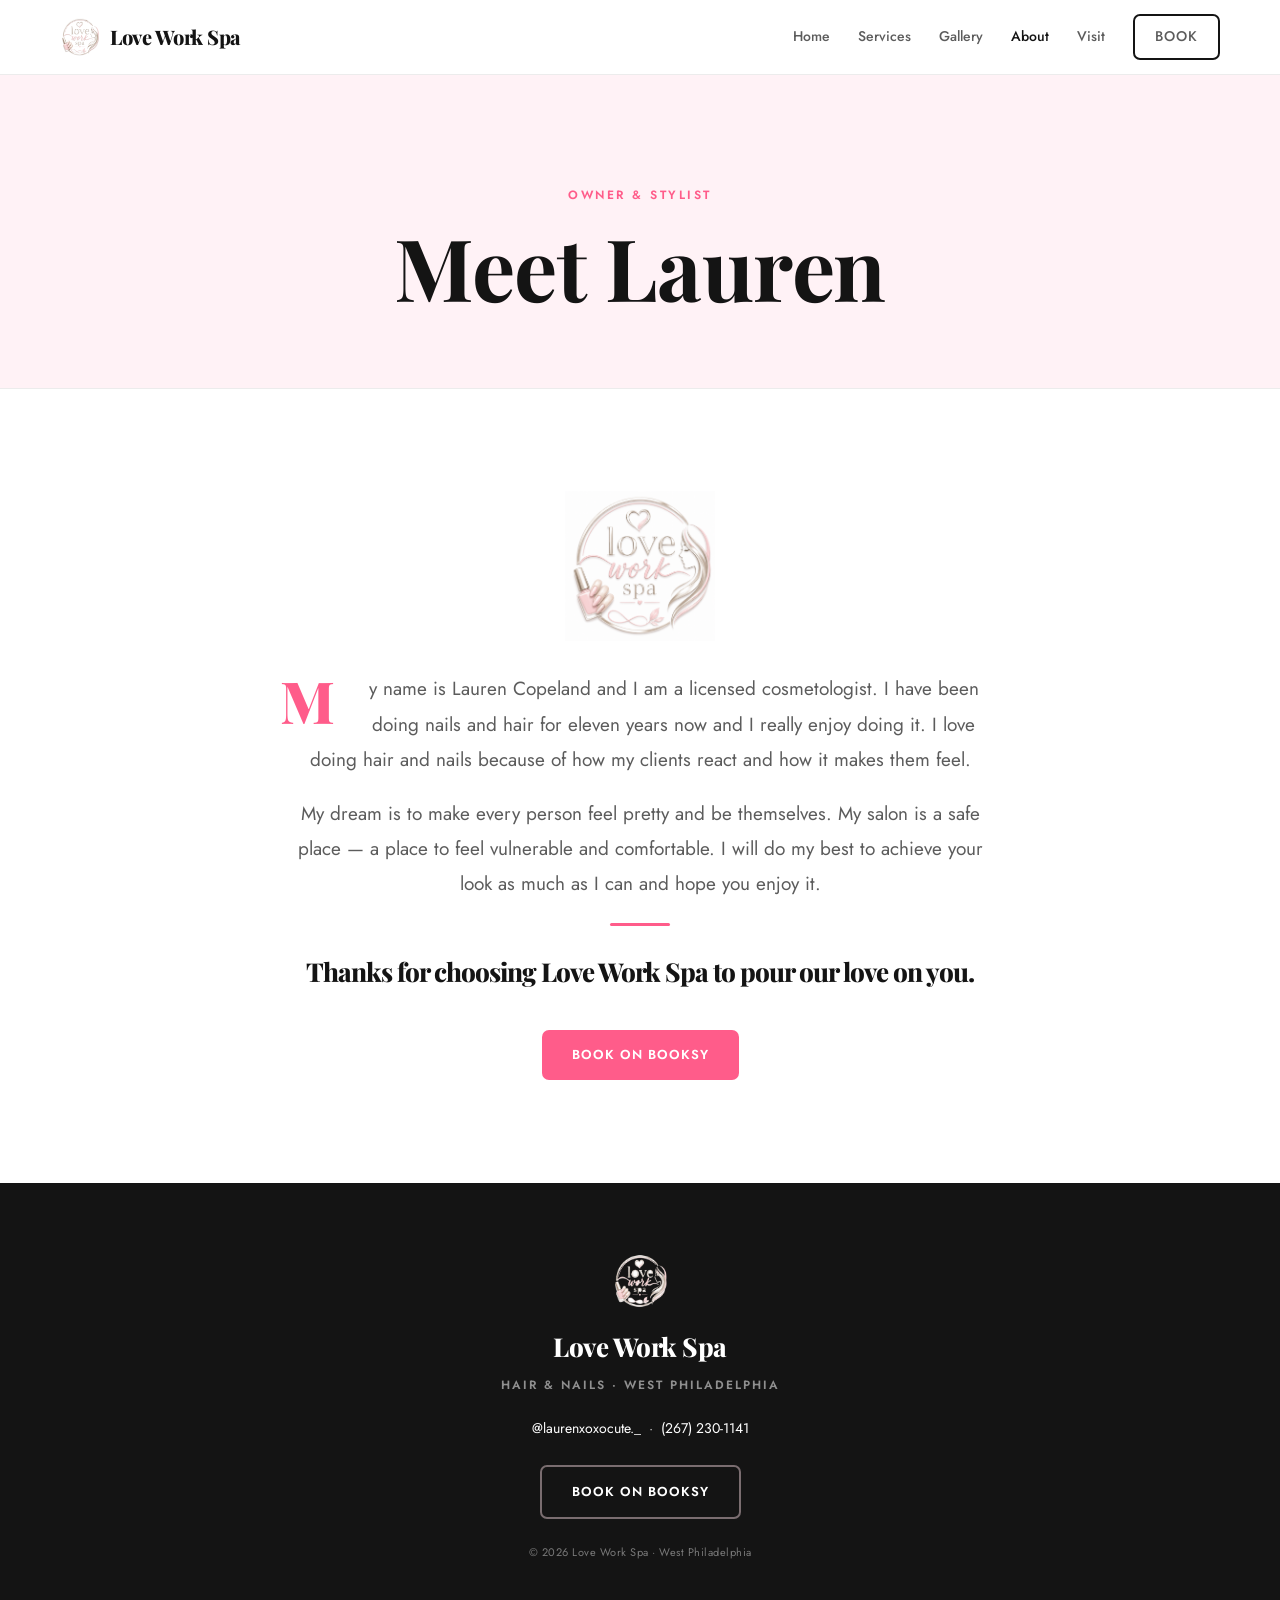
==== commit aa53700d: "Fonts: Playfair Display + Jost site-wide (per pick #2)" ====
--- a/about.html
+++ b/about.html
@@ -6,7 +6,7 @@
 <title>About Lauren — Love Work Spa</title>
 <link rel="preconnect" href="https://fonts.googleapis.com">
 <link rel="preconnect" href="https://fonts.gstatic.com" crossorigin>
-<link href="https://fonts.googleapis.com/css2?family=Archivo:wght@500;700;800&family=Inter:wght@300;400;500;600&display=swap" rel="stylesheet">
+<link href="https://fonts.googleapis.com/css2?family=Playfair+Display:ital,wght@0,500;0,600;0,700;0,800;1,600&family=Jost:wght@300;400;500&display=swap" rel="stylesheet">
 <link rel="stylesheet" href="style.css">
 <link rel="icon" href="brand/logo-transparent.png">
 </head>
--- a/style.css
+++ b/style.css
@@ -2,9 +2,9 @@
 :root{
   --pink:#ff5c8a; --pink-deep:#e63f70; --tint:#ffd6e2; --blush-soft:#fff2f6;
   --ink:#141414; --soft-ink:#5c5c5c; --mut:#9a9a9a; --line:#ececec; --bg:#ffffff;
-  --display:'Archivo',-apple-system,BlinkMacSystemFont,sans-serif;
-  --sans:'Inter',-apple-system,BlinkMacSystemFont,'Segoe UI',Helvetica,sans-serif;
-  --serif:'Archivo',sans-serif;
+  --display:'Playfair Display',Georgia,serif;
+  --sans:'Jost',-apple-system,BlinkMacSystemFont,'Segoe UI',Helvetica,sans-serif;
+  --serif:'Playfair Display',Georgia,serif;
 }
 *{box-sizing:border-box;}
 html{scroll-behavior:smooth;}
@@ -14,7 +14,7 @@
 a{color:inherit;text-decoration:none;}
 .wrap{max-width:1160px;margin:0 auto;padding:0 clamp(20px,5vw,52px);}
 
-h1,h2,h3{font-family:var(--display);font-weight:800;margin:0;line-height:1.04;letter-spacing:-1.5px;color:var(--ink);}
+h1,h2,h3{font-family:var(--display);font-weight:700;margin:0;line-height:1.08;letter-spacing:-0.5px;color:var(--ink);}
 h1{font-size:clamp(40px,7.5vw,86px);}
 h2{font-size:clamp(30px,4.6vw,54px);}
 h3{font-size:22px;letter-spacing:-.5px;}
@@ -80,7 +80,7 @@
 /* quote (dark) */
 .quote{background:var(--ink);}
 .quote blockquote{max-width:820px;margin:0 auto;text-align:center;font-family:var(--display);
-  font-weight:800;font-size:clamp(26px,4vw,44px);line-height:1.18;letter-spacing:-1px;color:#fff;}
+  font-weight:700;font-size:clamp(26px,4vw,44px);line-height:1.2;letter-spacing:-0.5px;color:#fff;}
 .quote .by{margin-top:22px;font-family:var(--sans);font-size:13px;font-weight:600;
   letter-spacing:2px;text-transform:uppercase;color:var(--pink);}
 .quote .btn-line{border-color:#fff;color:#fff;}
